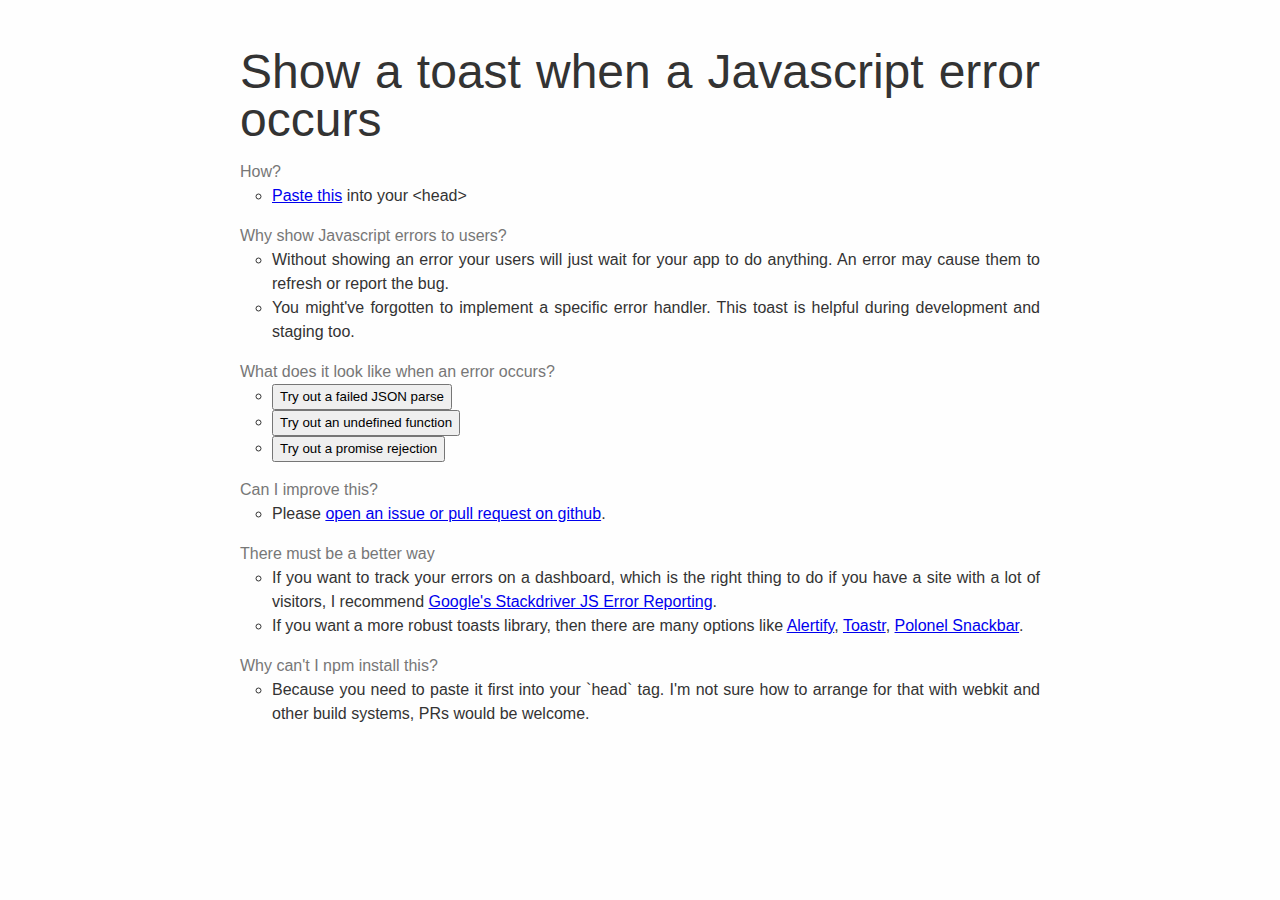
==== index.html @ 75f10919 "Improved text and some toast libs suggestions" ====
<html>

<head>
    <title>Show Javascript Errors To Users</title>

    <!-- Global site tag (gtag.js) - Google Analytics -->
    <script async src="https://www.googletagmanager.com/gtag/js?id=UA-4533496-22"></script>
    <script>
        window.dataLayer = window.dataLayer || [];
        function gtag() { dataLayer.push(arguments); }
        gtag('js', new Date());

        gtag('config', 'UA-4533496-22');
    </script>
    <!-- Global site tag (gtag.js) - Google Analytics -->


    <!-- start the snippet -->
    <script>
        //////////
        // This is an error handler to show JS errors to the user.
        // More info at https://github.com/ubershmekel/show-js-errors
        //////////
        var showJsErrorsMessage = "Unexpected error :( please tweet the following to @your-maintainer-handle-here: ";
        function showAlert(message) {
            if (!document.body) {
                // toasts don't work before the body exists, so we postpone the toast.
                setTimeout(function () { showAlert(message); }, 200);
                return;
            };
            var containerId = 'snackAlertsContainer';
            var containerElem = document.getElementById(containerId);
            if (!containerElem) {
                // We need a container so alerts don't overlap
                var containerElem = document.createElement("div");
                containerElem.id = containerId;
                document.body.appendChild(containerElem);
            }
            // Get the snackbar DIV
            var elem = document.createElement("div");
            elem.innerHTML = message;
            // Add the "show" class to DIV
            elem.className = "snackAlert show";
            // After a delay, remove the show class from DIV
            // Make sure this delay fits the css transition duration
            var eraseElementDelay = 6500;
            setTimeout(function () {
                //elem.className = elem.className.replace("show", "");
                elem.parentNode.removeChild(elem);
            }, eraseElementDelay);
            containerElem.appendChild(elem);
        }

        window.onerror = function (msg, url, linenumber) {
            // Tell users when errors occur and log on google analytics
            // This is useful to see syntax errors in loaded scripts.
            // http://stackoverflow.com/questions/2604976/javascript-how-to-display-script-errors-in-a-popup-alert/2604997#2604997
            showAlert(showJsErrorsMessage + msg)
            /*
            // Use this to report errors on google analytics
            // but don't forget to add a protection against `ga` being undefined
            var errDetails = msg + '\nURL: ' + url + '\nLine Number: '+ linenumber;
            ga('send', 'exception', {
                'exDescription': errDetails,
                'exFatal': false
            });*/
            // report on dev console too
            return false;
        }

        window.addEventListener("unhandledrejection", function (event) {
            // Handle unhandled promises, these should probably just throw, yet here we are.
            showAlert(showJsErrorsMessage + " Broken promise - " + event.reason);
            //throw 'broken promise: ' + event.reason
        });
    </script>
    <style>
        #snackAlertsContainer {
            position: fixed;
            /* Sit on top of the screen */
            z-index: 1;
            /* Add a z-index if needed */
            bottom: 0;
            right: 0;
            /* 30px from the bottom */
            width: 0;
        }

        .snackAlert {
            display: none;
            /* Hidden by default. Visible on click */
            margin: auto;
            position: relative;
            right: 54vw;
            width: 50vw;
            bottom: 20px;
            /* `bottom` is tied to the animation below */
            min-width: 250px;
            /* Set a default minimum width */
            margin-bottom: 16px;
            background-color: #933;
            /* Black background color */
            color: #fff;
            /* White text color */
            text-align: center;
            /* Centered text */
            border-radius: 2px;
            padding: 16px;
        }

        /* Show the snackbar when clicking on a button (class added with JavaScript) */

        .snackAlert.show {
            display: block;
            /* Show the snackbar */
            /* Add animation: Take 0.5 seconds to fade in and out the snackbar. 
                    However, delay the fade out process for 2.5 seconds */
            -webkit-animation: fadein 1.5s, fadeout 3.5s 3.5s;
            animation: fadein 1.5s, fadeout 3.5s 3.5s;
        }

        /* Animations to fade the snackbar in and out */

        @-webkit-keyframes fadein {
            from {
                bottom: 0;
                opacity: 0;
            }
            to {
                bottom: 20px;
                opacity: 1;
            }
        }

        @keyframes fadein {
            from {
                bottom: 0;
                opacity: 0;
            }
            to {
                bottom: 20px;
                opacity: 1;
            }
        }

        @-webkit-keyframes fadeout {
            from {
                bottom: 20px;
                opacity: 1;
            }
            to {
                bottom: 0;
                opacity: 0;
            }
        }

        @keyframes fadeout {
            from {
                bottom: 20px;
                opacity: 1;
            }
            to {
                bottom: 0;
                opacity: 0;
            }
        }
    </style>
    <!-- end the snippet -->

    <link rel="stylesheet" href="index.css">
</head>

<body>
    <h1>Show a toast when a Javascript error occurs</h1>

    <h3>How?</h3>
    <ul>
        <li>
            <a href="https://raw.githubusercontent.com/ubershmekel/show-js-errors/gh-pages/snippet.html">Paste this</a> into your &lt;head&gt;
        </li>
    </ul>

    <h3>Why show Javascript errors to users?</h3>
    <ul>
        <li>
            Without showing an error your users will just wait for your app to do anything. An error may cause them to refresh or report
            the bug.
        </li>
        <li>
            You might've forgotten to implement a specific error handler. This toast is helpful during development and staging too.
        </li>
    </ul>

    <script>
        function funky() {
            JSON.parse('');
        }
    </script>

    <h3>What does it look like when an error occurs?</h3>
    <ul>
        <li>
            <button onclick="funky();">Try out a failed JSON parse</button>
        </li>
        <li>
            <button onclick="callingUndefined();">Try out an undefined function</button>
        </li>
        <li>
            <button onclick="Promise.reject(new Error('woops'));">Try out a promise rejection</button>
        </li>
    </ul>

    <h3>Can I improve this?</h3>
    <ul>
        <li>
            Please
            <a href="https://github.com/ubershmekel/show-js-errors">open an issue or pull request on github</a>.
        </li>
    </ul>

    <h3>There must be a better way</h3>
    <ul>
        <li>
            If you want to track your errors on a dashboard, which is the right thing to do if you have a site with a lot of visitors,
            I recommend
            <a href="https://github.com/GoogleCloudPlatform/stackdriver-errors-js">Google's Stackdriver JS Error Reporting</a>.
        </li>
        <li>
            If you want a more robust toasts library, then there are many options like
            <a href="http://alertifyjs.com/">Alertify</a>,
            <a href="http://codeseven.github.io/toastr/">Toastr</a>,
            <a href="https://www.polonel.com/snackbar/">Polonel Snackbar</a>.
        </li>
    </ul>

    <h3>Why can't I npm install this?</h3>
    <ul>
        <li>
            Because you need to paste it first into your `head` tag.
            I'm not sure how to arrange for that with webkit and other build systems, PRs would be welcome.
        </li>
    </ul>

</body>

</html>
---- index.css ----
/* http://meyerweb.com/eric/tools/css/reset/ 
   v2.0 | 20110126
   License: none (public domain)
*/

html, body, div, span, applet, object, iframe,
h1, h2, h3, h4, h5, h6, p, blockquote, pre,
a, abbr, acronym, address, big, cite, code,
del, dfn, em, img, ins, kbd, q, s, samp,
small, strike, strong, sub, sup, tt, var,
b, u, i, center,
dl, dt, dd, ol, ul, li,
fieldset, form, label, legend,
table, caption, tbody, tfoot, thead, tr, th, td,
article, aside, canvas, details, embed, 
figure, figcaption, footer, header, hgroup, 
menu, nav, output, ruby, section, summary,
time, mark, audio, video {
	margin: 0;
	padding: 0;
	border: 0;
	font-size: 100%;
	font: inherit;
	vertical-align: baseline;
}
/* HTML5 display-role reset for older browsers */
article, aside, details, figcaption, figure, 
footer, header, hgroup, menu, nav, section {
	display: block;
}
body {
	line-height: 1;
}
ol, ul {
	list-style: none;
}
blockquote, q {
	quotes: none;
}
blockquote:before, blockquote:after,
q:before, q:after {
	content: '';
	content: none;
}
table {
	border-collapse: collapse;
	border-spacing: 0;
}

/*********************/
/* End css reset */
/*********************/



@import url(https://fonts.googleapis.com/css?family=Open+Sans);
html {
    background-color: #fefefe
}

body {
    font-family: Open Sans, Arial;
    color: #333;
    font-size: 16px;
    margin: 2em auto;
    max-width: 800px;
    padding: 1em;
    line-height: 1.5;
    text-align: justify
}

ul li {
    list-style-type: circle;
    margin-left: 2em;
}

button {
    line-height: 1.5em;
    /*
    background-color: rgb(88, 88, 255);
    color: #fff;
    padding: 0.5em 1em;
    box-shadow: 0px 8px 15px rgba(0, 0, 0, 0.1);
    border-radius: 45px;
    */
}

h1 {
    font-size: 3em;
    margin: 0;
    line-height: 1;
}
h2 {
    color: #555;
    font-size: 2em;
    margin-top: 1em;
}

h3 {
    color: #777;
    margin-top: 1em;
}
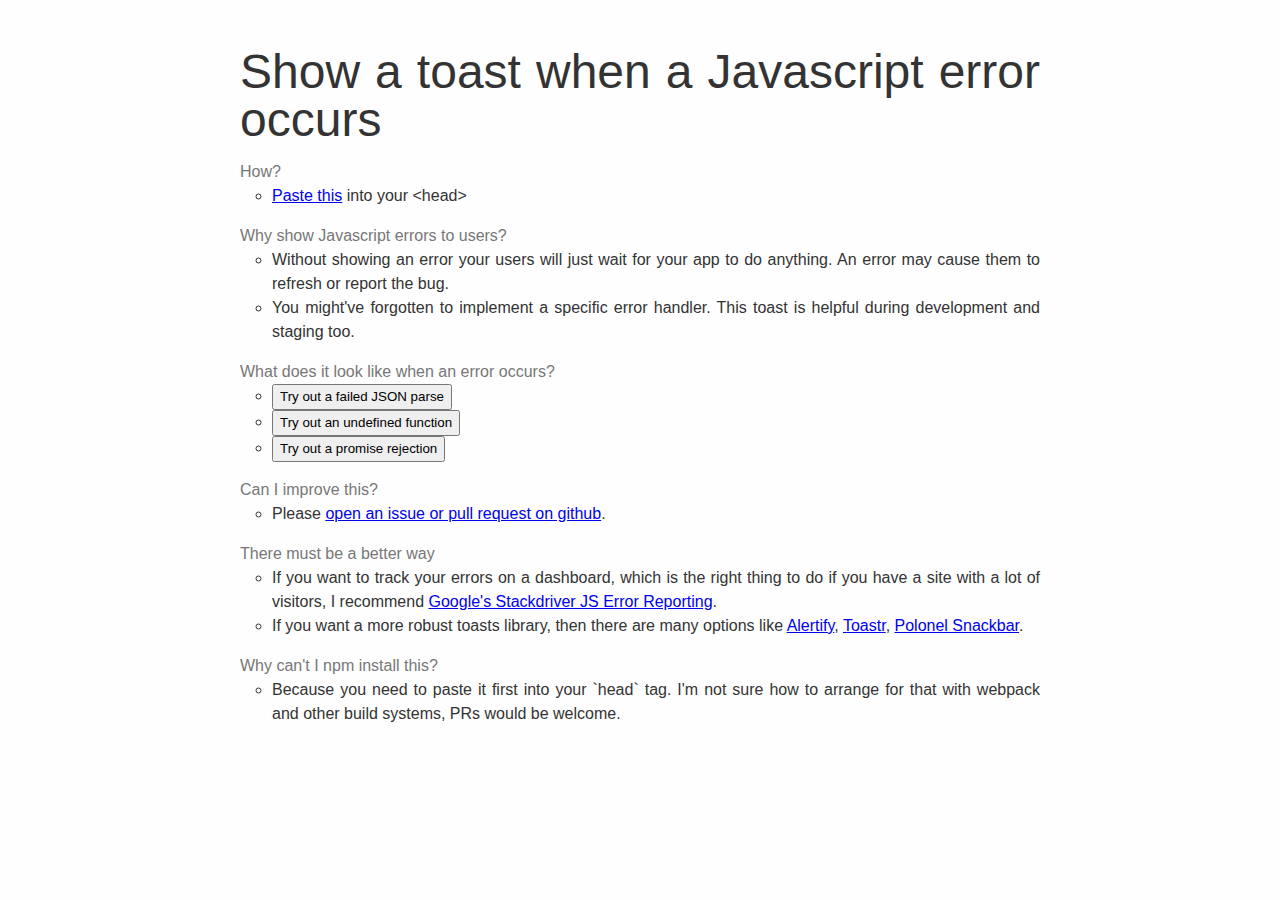
==== commit 0b019045: "Typo" ====
--- a/index.html
+++ b/index.html
@@ -237,7 +237,7 @@
     <ul>
         <li>
             Because you need to paste it first into your `head` tag.
-            I'm not sure how to arrange for that with webkit and other build systems, PRs would be welcome.
+            I'm not sure how to arrange for that with webpack and other build systems, PRs would be welcome.
         </li>
     </ul>
 
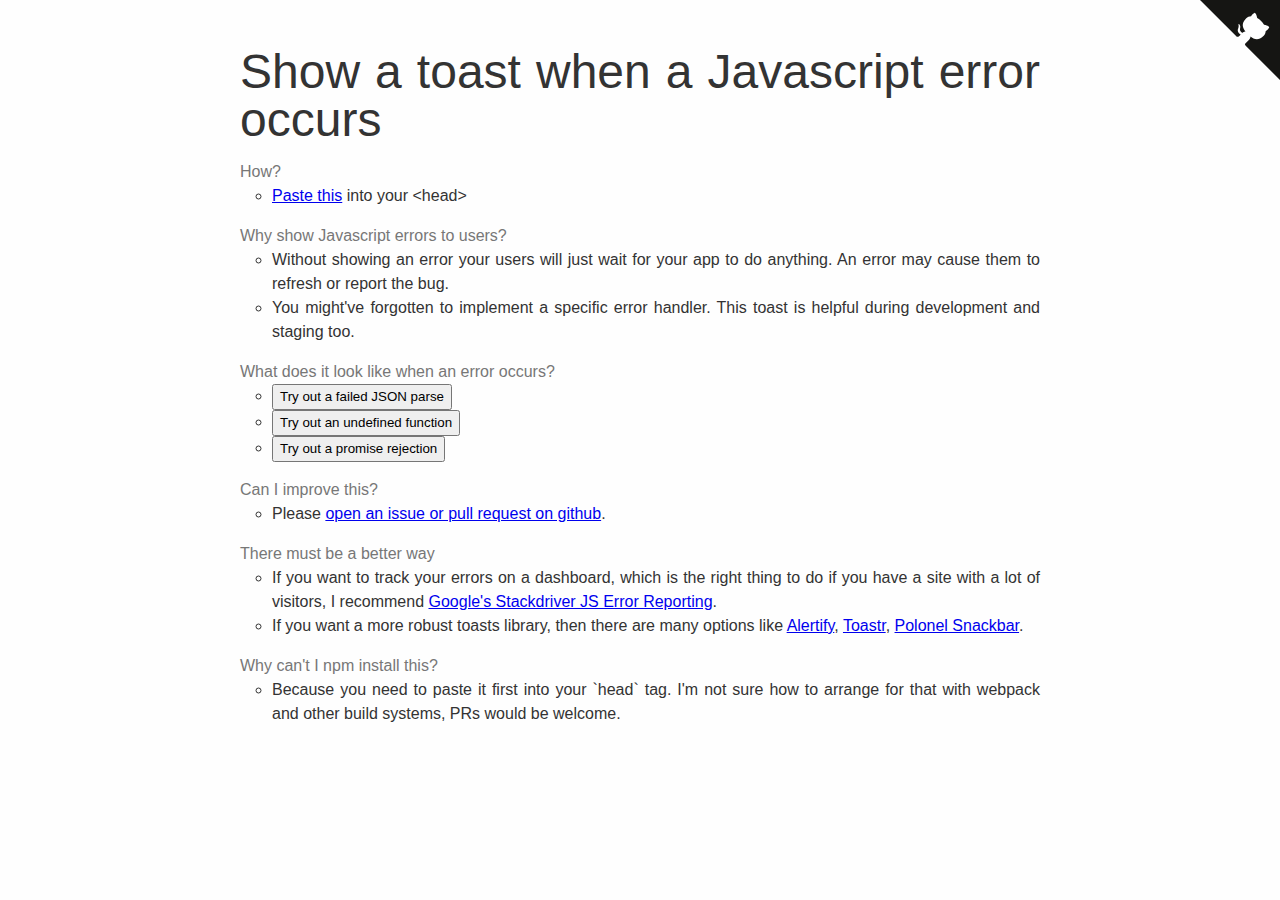
==== commit fa0107ca: "Show fork me on github" ====
--- a/index.html
+++ b/index.html
@@ -173,6 +173,8 @@
 <body>
     <h1>Show a toast when a Javascript error occurs</h1>
 
+    <a href="https://your-url" class="github-corner" aria-label="View source on Github"><svg width="80" height="80" viewBox="0 0 250 250" style="fill:#151513; color:#fff; position: absolute; top: 0; border: 0; right: 0;" aria-hidden="true"><path d="M0,0 L115,115 L130,115 L142,142 L250,250 L250,0 Z"></path><path d="M128.3,109.0 C113.8,99.7 119.0,89.6 119.0,89.6 C122.0,82.7 120.5,78.6 120.5,78.6 C119.2,72.0 123.4,76.3 123.4,76.3 C127.3,80.9 125.5,87.3 125.5,87.3 C122.9,97.6 130.6,101.9 134.4,103.2" fill="currentColor" style="transform-origin: 130px 106px;" class="octo-arm"></path><path d="M115.0,115.0 C114.9,115.1 118.7,116.5 119.8,115.4 L133.7,101.6 C136.9,99.2 139.9,98.4 142.2,98.6 C133.8,88.0 127.5,74.4 143.8,58.0 C148.5,53.4 154.0,51.2 159.7,51.0 C160.3,49.4 163.2,43.6 171.4,40.1 C171.4,40.1 176.1,42.5 178.8,56.2 C183.1,58.6 187.2,61.8 190.9,65.4 C194.5,69.0 197.7,73.2 200.1,77.6 C213.8,80.2 216.3,84.9 216.3,84.9 C212.7,93.1 206.9,96.0 205.4,96.6 C205.1,102.4 203.0,107.8 198.3,112.5 C181.9,128.9 168.3,122.5 157.7,114.1 C157.9,116.9 156.7,120.9 152.7,124.9 L141.0,136.5 C139.8,137.7 141.6,141.9 141.8,141.8 Z" fill="currentColor" class="octo-body"></path></svg></a><style>.github-corner:hover .octo-arm{animation:octocat-wave 560ms ease-in-out}@keyframes octocat-wave{0%,100%{transform:rotate(0)}20%,60%{transform:rotate(-25deg)}40%,80%{transform:rotate(10deg)}}@media (max-width:500px){.github-corner:hover .octo-arm{animation:none}.github-corner .octo-arm{animation:octocat-wave 560ms ease-in-out}}</style>
+
     <h3>How?</h3>
     <ul>
         <li>
@@ -243,4 +245,4 @@
 
 </body>
 
-</html>+</html>
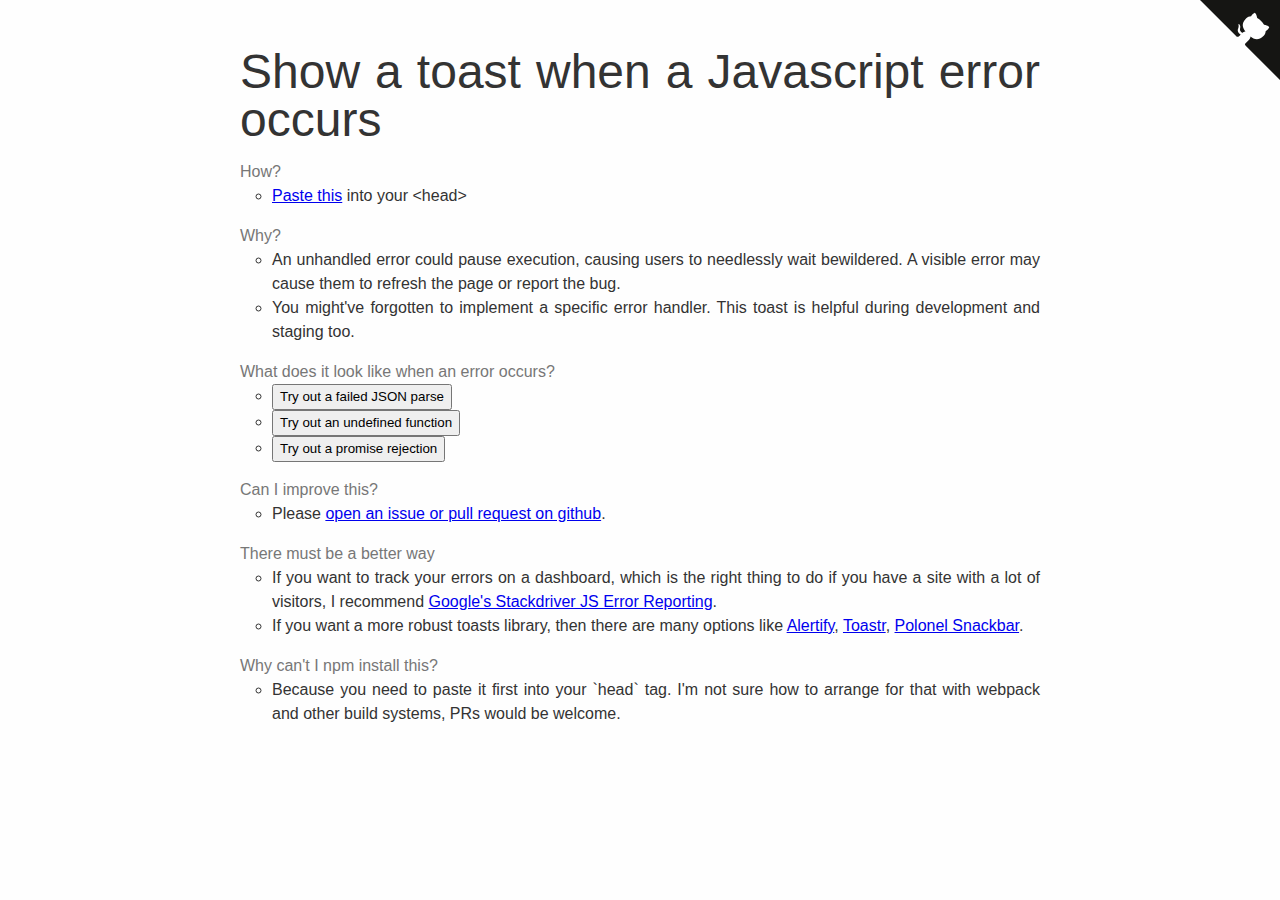
==== commit 2d808302: "Better copy on why" ====
--- a/index.html
+++ b/index.html
@@ -173,7 +173,8 @@
 <body>
     <h1>Show a toast when a Javascript error occurs</h1>
 
-    <a href="https://your-url" class="github-corner" aria-label="View source on Github"><svg width="80" height="80" viewBox="0 0 250 250" style="fill:#151513; color:#fff; position: absolute; top: 0; border: 0; right: 0;" aria-hidden="true"><path d="M0,0 L115,115 L130,115 L142,142 L250,250 L250,0 Z"></path><path d="M128.3,109.0 C113.8,99.7 119.0,89.6 119.0,89.6 C122.0,82.7 120.5,78.6 120.5,78.6 C119.2,72.0 123.4,76.3 123.4,76.3 C127.3,80.9 125.5,87.3 125.5,87.3 C122.9,97.6 130.6,101.9 134.4,103.2" fill="currentColor" style="transform-origin: 130px 106px;" class="octo-arm"></path><path d="M115.0,115.0 C114.9,115.1 118.7,116.5 119.8,115.4 L133.7,101.6 C136.9,99.2 139.9,98.4 142.2,98.6 C133.8,88.0 127.5,74.4 143.8,58.0 C148.5,53.4 154.0,51.2 159.7,51.0 C160.3,49.4 163.2,43.6 171.4,40.1 C171.4,40.1 176.1,42.5 178.8,56.2 C183.1,58.6 187.2,61.8 190.9,65.4 C194.5,69.0 197.7,73.2 200.1,77.6 C213.8,80.2 216.3,84.9 216.3,84.9 C212.7,93.1 206.9,96.0 205.4,96.6 C205.1,102.4 203.0,107.8 198.3,112.5 C181.9,128.9 168.3,122.5 157.7,114.1 C157.9,116.9 156.7,120.9 152.7,124.9 L141.0,136.5 C139.8,137.7 141.6,141.9 141.8,141.8 Z" fill="currentColor" class="octo-body"></path></svg></a><style>.github-corner:hover .octo-arm{animation:octocat-wave 560ms ease-in-out}@keyframes octocat-wave{0%,100%{transform:rotate(0)}20%,60%{transform:rotate(-25deg)}40%,80%{transform:rotate(10deg)}}@media (max-width:500px){.github-corner:hover .octo-arm{animation:none}.github-corner .octo-arm{animation:octocat-wave 560ms ease-in-out}}</style>
+    <!-- The new "fork me on github" from http://tholman.com/github-corners/ -->
+    <a href="https://github.com/ubershmekel/show-js-errors" class="github-corner" aria-label="View source on Github"><svg width="80" height="80" viewBox="0 0 250 250" style="fill:#151513; color:#fff; position: absolute; top: 0; border: 0; right: 0;" aria-hidden="true"><path d="M0,0 L115,115 L130,115 L142,142 L250,250 L250,0 Z"></path><path d="M128.3,109.0 C113.8,99.7 119.0,89.6 119.0,89.6 C122.0,82.7 120.5,78.6 120.5,78.6 C119.2,72.0 123.4,76.3 123.4,76.3 C127.3,80.9 125.5,87.3 125.5,87.3 C122.9,97.6 130.6,101.9 134.4,103.2" fill="currentColor" style="transform-origin: 130px 106px;" class="octo-arm"></path><path d="M115.0,115.0 C114.9,115.1 118.7,116.5 119.8,115.4 L133.7,101.6 C136.9,99.2 139.9,98.4 142.2,98.6 C133.8,88.0 127.5,74.4 143.8,58.0 C148.5,53.4 154.0,51.2 159.7,51.0 C160.3,49.4 163.2,43.6 171.4,40.1 C171.4,40.1 176.1,42.5 178.8,56.2 C183.1,58.6 187.2,61.8 190.9,65.4 C194.5,69.0 197.7,73.2 200.1,77.6 C213.8,80.2 216.3,84.9 216.3,84.9 C212.7,93.1 206.9,96.0 205.4,96.6 C205.1,102.4 203.0,107.8 198.3,112.5 C181.9,128.9 168.3,122.5 157.7,114.1 C157.9,116.9 156.7,120.9 152.7,124.9 L141.0,136.5 C139.8,137.7 141.6,141.9 141.8,141.8 Z" fill="currentColor" class="octo-body"></path></svg></a><style>.github-corner:hover .octo-arm{animation:octocat-wave 560ms ease-in-out}@keyframes octocat-wave{0%,100%{transform:rotate(0)}20%,60%{transform:rotate(-25deg)}40%,80%{transform:rotate(10deg)}}@media (max-width:500px){.github-corner:hover .octo-arm{animation:none}.github-corner .octo-arm{animation:octocat-wave 560ms ease-in-out}}</style>
 
     <h3>How?</h3>
     <ul>
@@ -182,11 +183,11 @@
         </li>
     </ul>
 
-    <h3>Why show Javascript errors to users?</h3>
-    <ul>
-        <li>
-            Without showing an error your users will just wait for your app to do anything. An error may cause them to refresh or report
-            the bug.
+    <h3>Why?</h3>
+    <ul>
+        <li>
+            An unhandled error could pause execution, causing users to needlessly wait bewildered.
+            A visible error may cause them to refresh the page or report the bug.
         </li>
         <li>
             You might've forgotten to implement a specific error handler. This toast is helpful during development and staging too.
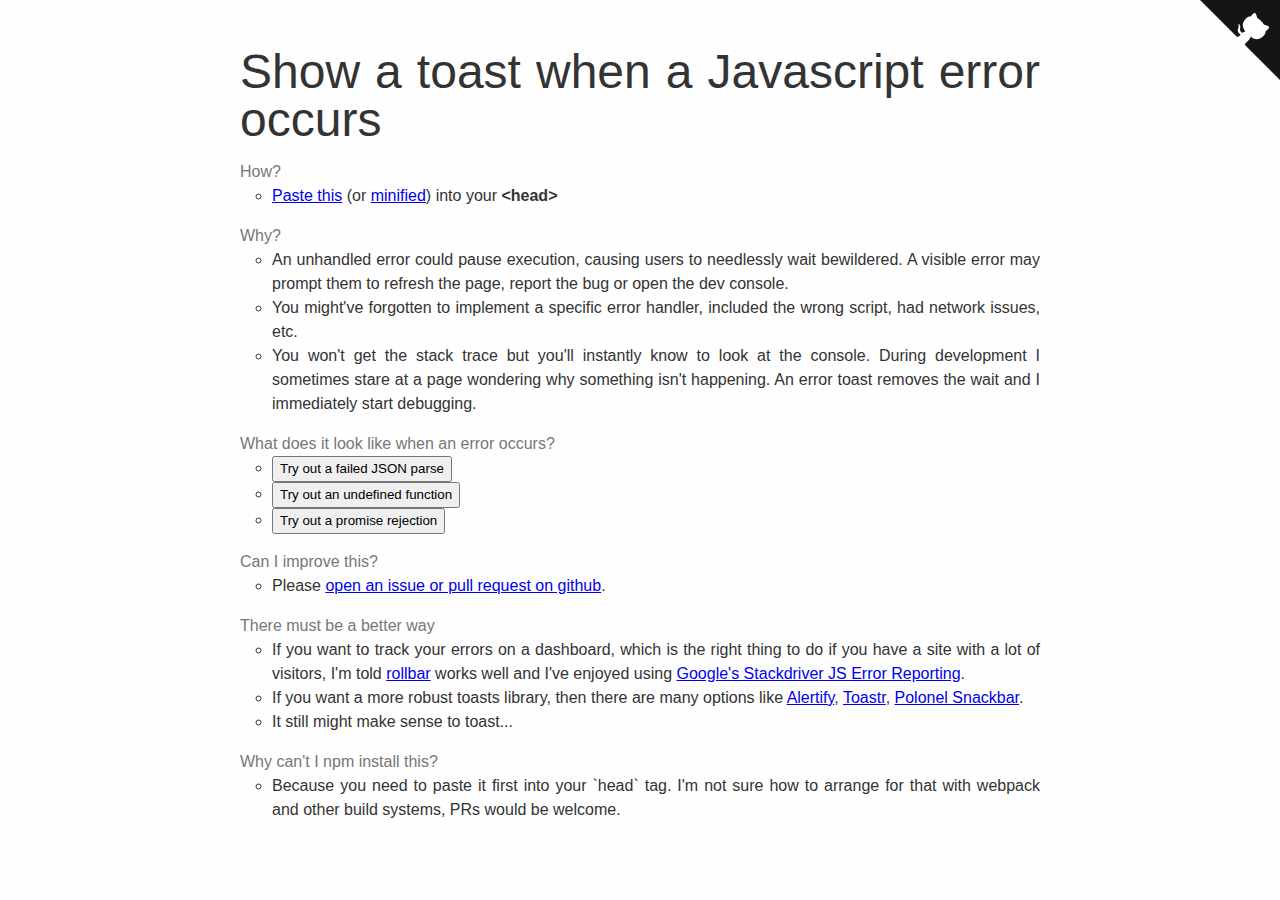
==== commit 87f96d46: "Improved comments and minified version" ====
--- a/index.html
+++ b/index.html
@@ -1,4 +1,6 @@
-<html>
+<!doctype html>
+<html lang=en-us>
+<meta charset=utf-8>
 
 <head>
     <title>Show Javascript Errors To Users</title>
@@ -16,12 +18,13 @@
 
 
     <!-- start the snippet -->
-    <script>
+    <script type="text/javascript">
         //////////
         // This is an error handler to show JS errors to the user.
         // More info at https://github.com/ubershmekel/show-js-errors
+        // Please modify `showJsErrorsMessage` to suit your needs.
         //////////
-        var showJsErrorsMessage = "Unexpected error :( please tweet the following to @your-maintainer-handle-here: ";
+        var showJsErrorsMessage = "Unexpected error :( ";
         function showAlert(message) {
             if (!document.body) {
                 // toasts don't work before the body exists, so we postpone the toast.
@@ -41,30 +44,46 @@
             elem.innerHTML = message;
             // Add the "show" class to DIV
             elem.className = "snackAlert show";
-            // After a delay, remove the show class from DIV
-            // Make sure this delay fits the css transition duration
-            var eraseElementDelay = 6500;
-            setTimeout(function () {
-                //elem.className = elem.className.replace("show", "");
-                elem.parentNode.removeChild(elem);
-            }, eraseElementDelay);
+            elem.onmouseenter = function () {
+                if (hiderTimeoutId) {
+                    clearTimeout(hiderTimeoutId);
+                    hiderTimeoutId = 0;
+                }
+            }
+            elem.onmouseleave = function () {
+                scheduleRemoval();
+            }
+
+            var hiderTimeoutId = 0;
+            function scheduleRemoval() {
+                var timeBeforeFadeoutStartsMs = 3000;
+                if (hiderTimeoutId) {
+                    // Oddly this can happen when mousing over quickly.
+                    return;
+                }
+                hiderTimeoutId = setTimeout(function () {
+                    // Start fading element out
+                    // Make sure `fadeoutDuration` fits the css transition duration
+                    var fadeoutDuration = 1000;
+                    elem.className = elem.className.replace("show", "hiding");
+                    setTimeout(function () {
+                        // Remove the element entirely
+                        elem.parentNode.removeChild(elem);
+                    }, fadeoutDuration);
+                }, timeBeforeFadeoutStartsMs);
+            }
+
+            scheduleRemoval();
             containerElem.appendChild(elem);
         }
 
         window.onerror = function (msg, url, linenumber) {
-            // Tell users when errors occur and log on google analytics
-            // This is useful to see syntax errors in loaded scripts.
-            // http://stackoverflow.com/questions/2604976/javascript-how-to-display-script-errors-in-a-popup-alert/2604997#2604997
+            // Tell users when errors occur
+            // Based on http://stackoverflow.com/questions/2604976/javascript-how-to-display-script-errors-in-a-popup-alert/2604997#2604997
+            // Note that if you get the `msg` as "Script error." that's because of cross-origin scrubbing,
+            // see: https://stackoverflow.com/questions/19141195/how-can-we-listen-for-errors-that-do-not-trigger-window-onerror/19141439#19141439
             showAlert(showJsErrorsMessage + msg)
-            /*
-            // Use this to report errors on google analytics
-            // but don't forget to add a protection against `ga` being undefined
-            var errDetails = msg + '\nURL: ' + url + '\nLine Number: '+ linenumber;
-            ga('send', 'exception', {
-                'exDescription': errDetails,
-                'exFatal': false
-            });*/
-            // report on dev console too
+            // `return false` to report on dev console too
             return false;
         }
 
@@ -74,15 +93,14 @@
             //throw 'broken promise: ' + event.reason
         });
     </script>
-    <style>
+    <style type="text/css">
         #snackAlertsContainer {
+            /* Sit on top of the screen */
             position: fixed;
-            /* Sit on top of the screen */
+            /* Add a z-index if needed */
             z-index: 1;
-            /* Add a z-index if needed */
             bottom: 0;
             right: 0;
-            /* 30px from the bottom */
             width: 0;
         }
 
@@ -93,30 +111,38 @@
             position: relative;
             right: 54vw;
             width: 50vw;
+            /* `bottom` is tied to the animation `fadein` */
             bottom: 20px;
-            /* `bottom` is tied to the animation below */
-            min-width: 250px;
-            /* Set a default minimum width */
             margin-bottom: 16px;
             background-color: #933;
-            /* Black background color */
             color: #fff;
-            /* White text color */
             text-align: center;
-            /* Centered text */
             border-radius: 2px;
             padding: 16px;
+            opacity: 1;
+
+            -webkit-transition: opacity 1s ease-in-out;
+            -moz-transition: opacity 1s ease-in-out;
+            -ms-transition: opacity 1s ease-in-out;
+            -o-transition: opacity 1s ease-in-out;
+            transition: opacity 1s ease-in-out;
         }
 
         /* Show the snackbar when clicking on a button (class added with JavaScript) */
+
+        .snackAlert.hiding {
+            display: block;
+            opacity: 0;
+        }
 
         .snackAlert.show {
             display: block;
+            opacity: 1;
             /* Show the snackbar */
             /* Add animation: Take 0.5 seconds to fade in and out the snackbar. 
                     However, delay the fade out process for 2.5 seconds */
-            -webkit-animation: fadein 1.5s, fadeout 3.5s 3.5s;
-            animation: fadein 1.5s, fadeout 3.5s 3.5s;
+            -webkit-animation: fadein 1.5s;
+            animation: fadein 1.5s;
         }
 
         /* Animations to fade the snackbar in and out */
@@ -142,28 +168,6 @@
                 opacity: 1;
             }
         }
-
-        @-webkit-keyframes fadeout {
-            from {
-                bottom: 20px;
-                opacity: 1;
-            }
-            to {
-                bottom: 0;
-                opacity: 0;
-            }
-        }
-
-        @keyframes fadeout {
-            from {
-                bottom: 20px;
-                opacity: 1;
-            }
-            to {
-                bottom: 0;
-                opacity: 0;
-            }
-        }
     </style>
     <!-- end the snippet -->
 
@@ -174,27 +178,71 @@
     <h1>Show a toast when a Javascript error occurs</h1>
 
     <!-- The new "fork me on github" from http://tholman.com/github-corners/ -->
-    <a href="https://github.com/ubershmekel/show-js-errors" class="github-corner" aria-label="View source on Github"><svg width="80" height="80" viewBox="0 0 250 250" style="fill:#151513; color:#fff; position: absolute; top: 0; border: 0; right: 0;" aria-hidden="true"><path d="M0,0 L115,115 L130,115 L142,142 L250,250 L250,0 Z"></path><path d="M128.3,109.0 C113.8,99.7 119.0,89.6 119.0,89.6 C122.0,82.7 120.5,78.6 120.5,78.6 C119.2,72.0 123.4,76.3 123.4,76.3 C127.3,80.9 125.5,87.3 125.5,87.3 C122.9,97.6 130.6,101.9 134.4,103.2" fill="currentColor" style="transform-origin: 130px 106px;" class="octo-arm"></path><path d="M115.0,115.0 C114.9,115.1 118.7,116.5 119.8,115.4 L133.7,101.6 C136.9,99.2 139.9,98.4 142.2,98.6 C133.8,88.0 127.5,74.4 143.8,58.0 C148.5,53.4 154.0,51.2 159.7,51.0 C160.3,49.4 163.2,43.6 171.4,40.1 C171.4,40.1 176.1,42.5 178.8,56.2 C183.1,58.6 187.2,61.8 190.9,65.4 C194.5,69.0 197.7,73.2 200.1,77.6 C213.8,80.2 216.3,84.9 216.3,84.9 C212.7,93.1 206.9,96.0 205.4,96.6 C205.1,102.4 203.0,107.8 198.3,112.5 C181.9,128.9 168.3,122.5 157.7,114.1 C157.9,116.9 156.7,120.9 152.7,124.9 L141.0,136.5 C139.8,137.7 141.6,141.9 141.8,141.8 Z" fill="currentColor" class="octo-body"></path></svg></a><style>.github-corner:hover .octo-arm{animation:octocat-wave 560ms ease-in-out}@keyframes octocat-wave{0%,100%{transform:rotate(0)}20%,60%{transform:rotate(-25deg)}40%,80%{transform:rotate(10deg)}}@media (max-width:500px){.github-corner:hover .octo-arm{animation:none}.github-corner .octo-arm{animation:octocat-wave 560ms ease-in-out}}</style>
+    <a href="https://github.com/ubershmekel/show-js-errors" class="github-corner" aria-label="View source on Github">
+        <svg width="80" height="80" viewBox="0 0 250 250" style="fill:#151513; color:#fff; position: absolute; top: 0; border: 0; right: 0;"
+            aria-hidden="true">
+            <path d="M0,0 L115,115 L130,115 L142,142 L250,250 L250,0 Z"></path>
+            <path d="M128.3,109.0 C113.8,99.7 119.0,89.6 119.0,89.6 C122.0,82.7 120.5,78.6 120.5,78.6 C119.2,72.0 123.4,76.3 123.4,76.3 C127.3,80.9 125.5,87.3 125.5,87.3 C122.9,97.6 130.6,101.9 134.4,103.2"
+                fill="currentColor" style="transform-origin: 130px 106px;" class="octo-arm"></path>
+            <path d="M115.0,115.0 C114.9,115.1 118.7,116.5 119.8,115.4 L133.7,101.6 C136.9,99.2 139.9,98.4 142.2,98.6 C133.8,88.0 127.5,74.4 143.8,58.0 C148.5,53.4 154.0,51.2 159.7,51.0 C160.3,49.4 163.2,43.6 171.4,40.1 C171.4,40.1 176.1,42.5 178.8,56.2 C183.1,58.6 187.2,61.8 190.9,65.4 C194.5,69.0 197.7,73.2 200.1,77.6 C213.8,80.2 216.3,84.9 216.3,84.9 C212.7,93.1 206.9,96.0 205.4,96.6 C205.1,102.4 203.0,107.8 198.3,112.5 C181.9,128.9 168.3,122.5 157.7,114.1 C157.9,116.9 156.7,120.9 152.7,124.9 L141.0,136.5 C139.8,137.7 141.6,141.9 141.8,141.8 Z"
+                fill="currentColor" class="octo-body"></path>
+        </svg>
+    </a>
+    <style>
+        .github-corner:hover .octo-arm {
+            animation: octocat-wave 560ms ease-in-out
+        }
+
+        @keyframes octocat-wave {
+            0%,
+            100% {
+                transform: rotate(0)
+            }
+            20%,
+            60% {
+                transform: rotate(-25deg)
+            }
+            40%,
+            80% {
+                transform: rotate(10deg)
+            }
+        }
+
+        @media (max-width:500px) {
+            .github-corner:hover .octo-arm {
+                animation: none
+            }
+            .github-corner .octo-arm {
+                animation: octocat-wave 560ms ease-in-out
+            }
+        }
+    </style>
 
     <h3>How?</h3>
     <ul>
         <li>
-            <a href="https://raw.githubusercontent.com/ubershmekel/show-js-errors/gh-pages/snippet.html">Paste this</a> into your &lt;head&gt;
+            <a href="https://raw.githubusercontent.com/ubershmekel/show-js-errors/gh-pages/snippet.html">Paste this</a> (or
+            <a href="https://raw.githubusercontent.com/ubershmekel/show-js-errors/gh-pages/snippet.min.html">minified</a>) into your
+            <span class="highlight">&lt;head&gt;</span>
         </li>
     </ul>
 
     <h3>Why?</h3>
     <ul>
         <li>
-            An unhandled error could pause execution, causing users to needlessly wait bewildered.
-            A visible error may cause them to refresh the page or report the bug.
-        </li>
-        <li>
-            You might've forgotten to implement a specific error handler. This toast is helpful during development and staging too.
-        </li>
-    </ul>
-
-    <script>
+            An unhandled error could pause execution, causing users to needlessly wait bewildered. A visible error may prompt them to
+            refresh the page, report the bug or open the dev console.
+        </li>
+        <li>
+            You might've forgotten to implement a specific error handler, included the wrong script, had network issues, etc.
+        </li>
+        <li>
+            You won't get the stack trace but you'll instantly know to look at the console. During development I sometimes stare at a
+            page wondering why something isn't happening. An error toast removes the wait and I immediately start debugging.
+        </li>
+    </ul>
+
+    <script type="text/javascript">
         function funky() {
             JSON.parse('');
         }
@@ -225,7 +273,8 @@
     <ul>
         <li>
             If you want to track your errors on a dashboard, which is the right thing to do if you have a site with a lot of visitors,
-            I recommend
+            I'm told
+            <a href="https://rollbar.com/">rollbar</a> works well and I've enjoyed using
             <a href="https://github.com/GoogleCloudPlatform/stackdriver-errors-js">Google's Stackdriver JS Error Reporting</a>.
         </li>
         <li>
@@ -234,16 +283,19 @@
             <a href="http://codeseven.github.io/toastr/">Toastr</a>,
             <a href="https://www.polonel.com/snackbar/">Polonel Snackbar</a>.
         </li>
+        <li>
+            It still might make sense to toast...
+        </li>
     </ul>
 
     <h3>Why can't I npm install this?</h3>
     <ul>
         <li>
-            Because you need to paste it first into your `head` tag.
-            I'm not sure how to arrange for that with webpack and other build systems, PRs would be welcome.
+            Because you need to paste it first into your `head` tag. I'm not sure how to arrange for that with webpack and other build
+            systems, PRs would be welcome.
         </li>
     </ul>
 
 </body>
 
-</html>
+</html>--- a/index.css
+++ b/index.css
@@ -99,4 +99,8 @@
 h3 {
     color: #777;
     margin-top: 1em;
+}
+
+.highlight {
+    font-weight: bold;
 }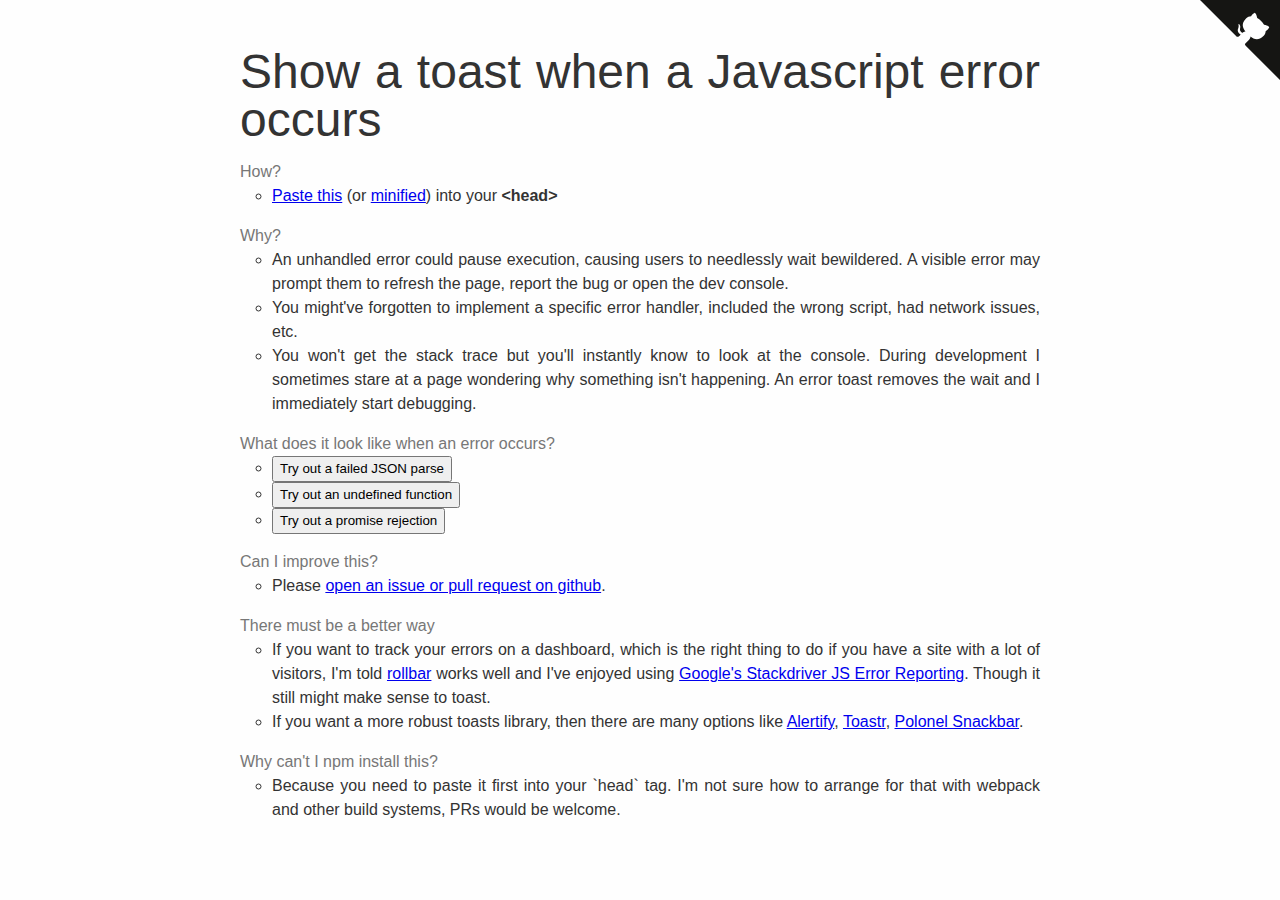
==== commit df4e1d3a: "Moved 'it still might make sense to toast'" ====
--- a/index.html
+++ b/index.html
@@ -275,7 +275,7 @@
             If you want to track your errors on a dashboard, which is the right thing to do if you have a site with a lot of visitors,
             I'm told
             <a href="https://rollbar.com/">rollbar</a> works well and I've enjoyed using
-            <a href="https://github.com/GoogleCloudPlatform/stackdriver-errors-js">Google's Stackdriver JS Error Reporting</a>.
+            <a href="https://github.com/GoogleCloudPlatform/stackdriver-errors-js">Google's Stackdriver JS Error Reporting</a>. Though it still might make sense to toast.
         </li>
         <li>
             If you want a more robust toasts library, then there are many options like
@@ -283,9 +283,6 @@
             <a href="http://codeseven.github.io/toastr/">Toastr</a>,
             <a href="https://www.polonel.com/snackbar/">Polonel Snackbar</a>.
         </li>
-        <li>
-            It still might make sense to toast...
-        </li>
     </ul>
 
     <h3>Why can't I npm install this?</h3>
